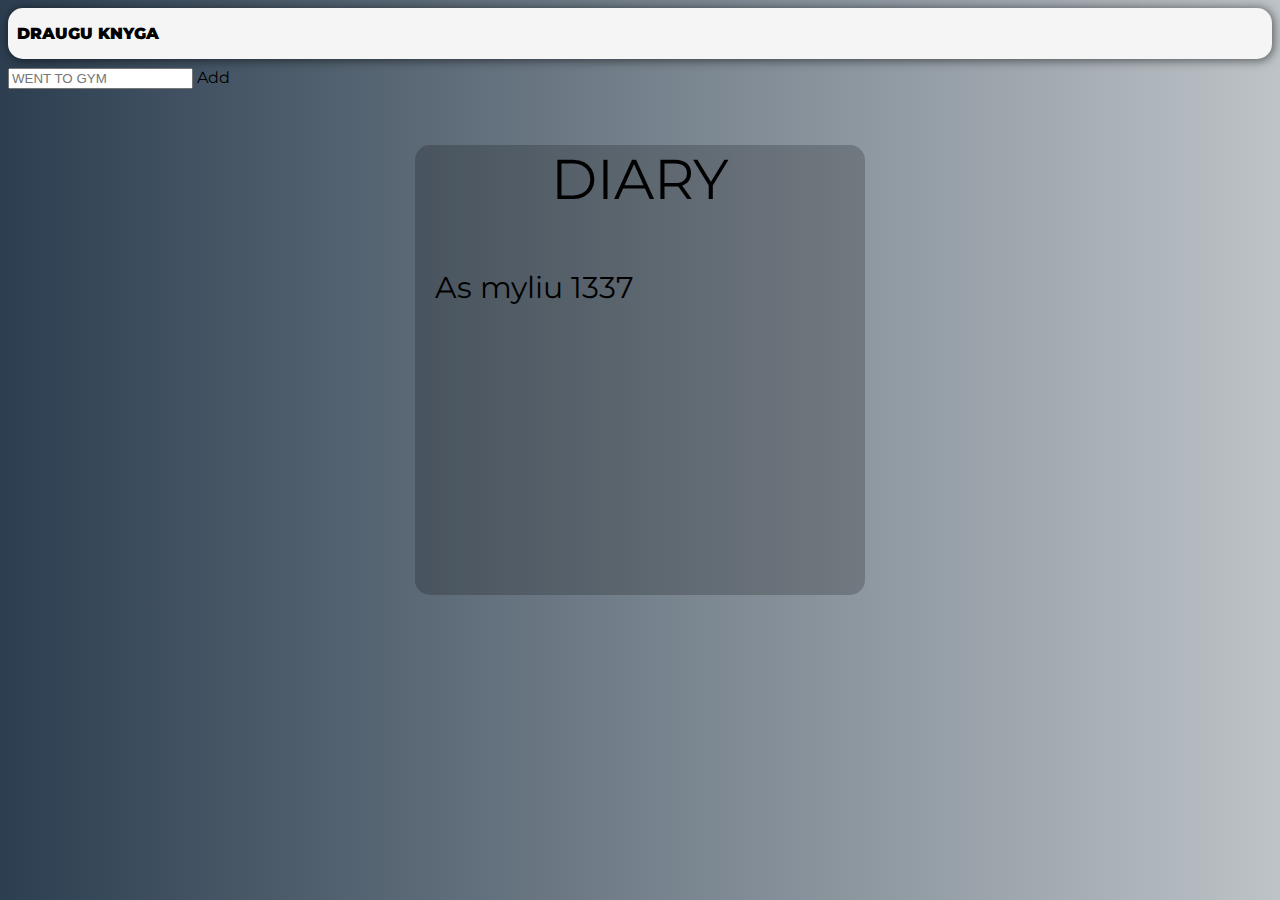
==== index.html @ 55941e10 "ne full redesign (geresnio nesugalvojau)" ====
<!DOCTYPE html>
<html lang="en">
<head>
    <meta charset="UTF-8">
    <meta name="viewport" content="width=device-width, initial-scale=1.0">
    <title>DRAUGU KNYGA</title>
    <link rel="preconnect" href="https://fonts.googleapis.com">
    <link rel="preconnect" href="https://fonts.gstatic.com" crossorigin>
    <link href="https://fonts.googleapis.com/css2?family=Montserrat&display=swap" rel="stylesheet">
    <link rel="stylesheet" href="style.css" /> 
</head>
<body>
    <div class="navbar">
        <p><a href="index.html" class="nav-link">DRAUGU KNYGA</a></p>
    </div>

    <div id="myDIV" class="header">
        <input type="text" id="myInput" placeholder="WENT TO GYM">
        <span onclick="newElement()" class="addBtn">Add</span>
    </div>

    <div class="card-center">
        <div class="card">
            <div class="card-details">
                <p class="card-title">DIARY</p>
                <p class="card-text">As myliu 1337</p>
                <button class="card-btn" name="answer" onclick="showDiv()">MORE...</button>
            </div>
        </div>

        <div id="expandingdiv" style="display:none;" class="answer_list" >
            <p>Hello</p>
            <button class="closebtn" onclick="closeDiv()">X</button>
            <button class="resetbtn" onclick="resetElement()">RESET</button>
            <ul id="myUL">
                <li>REAL</li>
                <li>FAKE</li>
            </ul>
        </div>
    </div>
    
    <script src="index.js"></script> 
</body>
</html>
---- style.css ----
:root {
    --background-light:white;
}
body {
    font-family: 'Montserrat', sans-serif;
    background: linear-gradient(to right, #2c3e50, #bdc3c7);
}
.navbar{
    display: flex;
    width: 100%;
    border-radius: 15px;
    background-color: whitesmoke;
    box-shadow: 1px 1px 10px 1px rgba(0, 0, 0, 0.5);
    margin-bottom: 1vh;
}
.navbar p{
    text-align: left;
    margin-left: 1vh;
}
.nav-link{
    text-decoration: none;
    font-size: 16px;
    font-weight: 900;
    color: black;
    background-image: linear-gradient(black, black);
    background-size: 0% 0.1em;
    background-position-x: 0%, 100%;
    background-position-y: 100%;
    background-repeat: no-repeat;
    transition: 0.25s;
}
.nav-link:hover{
    transition: 0.25s;
    background-size: 100% 0.1em;
    font-size: 24px;
}
.card-center{
    display: flex;
    justify-content: center;
    align-items: center;
}
.card-details{
    background: rgba(0, 0, 0, 0.2);
    height: 50vh;
    width: 50vh;
    border-radius: 15px;
    transition: 0.25s;
}
.card-details .card-btn{
    opacity: 0;
    transition: 0.25s;
}
.card-details:hover{
    background: whitesmoke;
    height: 55vh;
    width: 55vh;
    border-radius: 15px;
    transition: 0.25s;
}
.card-details:hover .card-btn{
    transition: 0.25s;
    opacity: 1;
}
.card-title{
    font-size: 56px;
    text-align: center;
}
.card-text{
    font-size: 30px;
    margin-left: 20px;
}
.card-btn{
    opacity: 0;
    margin-left: 35%;
    margin-top: 50%;
    font-size: 42px;
    color: black;
    border: 1px solid black;
    background-color: whitesmoke;
    border-radius: 5px;
    transition-duration: 0.25s;
}
.card-btn:hover{
    background-color: rgba(0, 0, 0, 0.2);
}
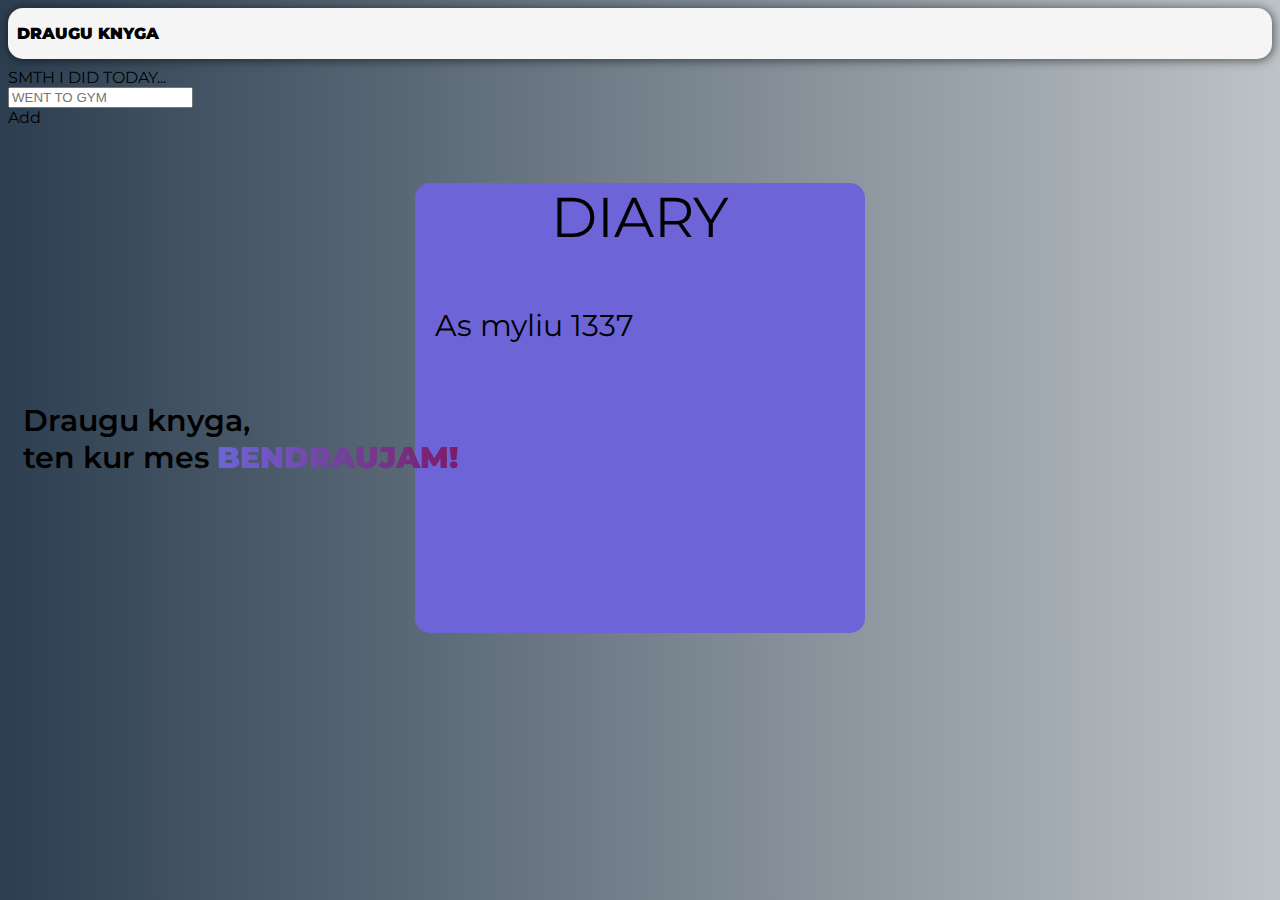
==== commit 5f1a912f: "made cool text/ very small redesign" ====
--- a/index.html
+++ b/index.html
@@ -14,9 +14,14 @@
         <p><a href="index.html" class="nav-link">DRAUGU KNYGA</a></p>
     </div>
 
+
     <div id="myDIV" class="header">
+        <label for="input" class="toptext">SMTH I DID TODAY...</label>
         <input type="text" id="myInput" placeholder="WENT TO GYM">
         <span onclick="newElement()" class="addBtn">Add</span>
+    </div>
+    <div class="citata">
+        <p>Draugu knyga, <br>ten kur  mes <span id="bendraujam">BENDRAUJAM!</span></p>
     </div>
 
     <div class="card-center">
--- a/style.css
+++ b/style.css
@@ -1,5 +1,9 @@
 :root {
-    --background-light:white;
+    --text: #040910;
+    --background: #b1b9cd;
+    --primary: #6d65d7;
+    --secondary: #8787a8;
+    --accent: #7b1c68;
 }
 body {
     font-family: 'Montserrat', sans-serif;
@@ -40,7 +44,7 @@
     align-items: center;
 }
 .card-details{
-    background: rgba(0, 0, 0, 0.2);
+    background: #6d65d7;
     height: 50vh;
     width: 50vh;
     border-radius: 15px;
@@ -75,11 +79,47 @@
     margin-top: 50%;
     font-size: 42px;
     color: black;
-    border: 1px solid black;
-    background-color: whitesmoke;
     border-radius: 5px;
     transition-duration: 0.25s;
+    padding: 11px 20px;
+    background-color: rgb(123, 87, 255);
+    border: none;
+    color: rgb(241, 241, 241);
+    cursor: pointer;
+    font-weight: bold;
+    z-index: 2;
 }
 .card-btn:hover{
-    background-color: rgba(0, 0, 0, 0.2);
+    background-color: rgba(123, 87, 255, 0.2);
 }
+#expandingdiv {
+    background-color: #8787a8;
+    width: 300px;
+    height: 200px;
+    background: linear-gradient(to right,#8787a8,#c2d5f0);
+    overflow: hidden;
+    border-radius: 12px;
+    
+}
+.citata {
+    align-content: center;
+    position: absolute;
+    padding: 12px 15px;
+    top: 40%;
+    font-size: 30px;
+    font-weight: 600;
+}
+/* paziurek html code jei nesupranti kas cia vyksta*/
+#bendraujam {
+    background-image: linear-gradient(to right, #6d65d7, #7b1c68);
+    -webkit-background-clip: text;
+    -webkit-text-fill-color: transparent;
+    font-weight: 900;
+}
+#myInput{
+    display: flex;
+    flex-direction: column;
+    width: fit-content;
+    position: static;
+    max-width: 240px;
+}
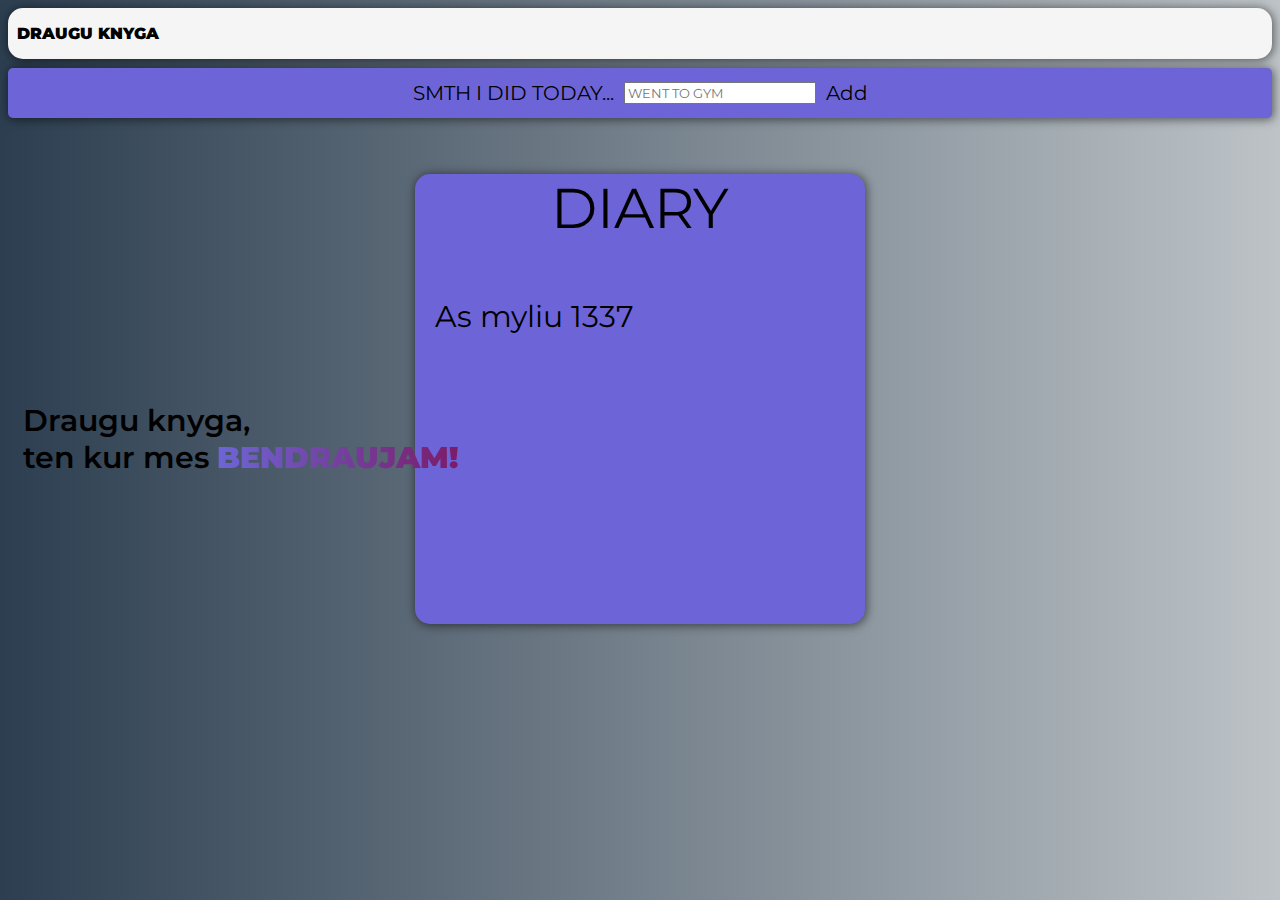
==== commit bece3554: "kosmetiniai pakeitimai" ====
--- a/index.html
+++ b/index.html
@@ -34,7 +34,7 @@
         </div>
 
         <div id="expandingdiv" style="display:none;" class="answer_list" >
-            <p>Hello</p>
+            <p class="expand-text">Hello</p>
             <button class="closebtn" onclick="closeDiv()">X</button>
             <button class="resetbtn" onclick="resetElement()">RESET</button>
             <ul id="myUL">
--- a/style.css
+++ b/style.css
@@ -4,10 +4,13 @@
     --primary: #6d65d7;
     --secondary: #8787a8;
     --accent: #7b1c68;
+    --transparent: rgba(255, 255, 255, 0);
 }
-body {
+body{
+    background: linear-gradient(to right, #2c3e50, #bdc3c7);
+}
+* {
     font-family: 'Montserrat', sans-serif;
-    background: linear-gradient(to right, #2c3e50, #bdc3c7);
 }
 .navbar{
     display: flex;
@@ -20,6 +23,31 @@
 .navbar p{
     text-align: left;
     margin-left: 1vh;
+}
+.header{
+    display: flex;
+    align-items: center;
+    justify-content: center;
+    background: #6d65d7;
+    box-shadow: 1px 1px 10px 1px rgba(0, 0, 0, 0.5);
+    border-radius: 5px;
+    gap: 10px;
+    height: 50px;
+    font-size: 20px;
+}
+.addBtn{
+    cursor: pointer;
+    background-image: linear-gradient(black, black);
+    background-size: 0% 0.1em;
+    background-position-x: 0%, 100%;
+    background-position-y: 100%;
+    background-repeat: no-repeat;
+    transition: 0.25s;
+}
+.addBtn:hover{
+    font-size: 24px;
+    background-size: 100% 0.1em;
+    transition: 0.25s;
 }
 .nav-link{
     text-decoration: none;
@@ -42,11 +70,13 @@
     display: flex;
     justify-content: center;
     align-items: center;
+    gap: 10px;
 }
 .card-details{
     background: #6d65d7;
     height: 50vh;
     width: 50vh;
+    box-shadow: 1px 1px 10px 1px rgba(0, 0, 0, 0.5);
     border-radius: 15px;
     transition: 0.25s;
 }
@@ -75,14 +105,14 @@
 }
 .card-btn{
     opacity: 0;
-    margin-left: 35%;
+    margin-left: 32%;
     margin-top: 50%;
     font-size: 42px;
     color: black;
     border-radius: 5px;
     transition-duration: 0.25s;
     padding: 11px 20px;
-    background-color: rgb(123, 87, 255);
+    background-color: rgba(123, 87, 255, 0.2);
     border: none;
     color: rgb(241, 241, 241);
     cursor: pointer;
@@ -90,7 +120,7 @@
     z-index: 2;
 }
 .card-btn:hover{
-    background-color: rgba(123, 87, 255, 0.2);
+    background-color: rgb(123, 87, 255);
 }
 #expandingdiv {
     background-color: #8787a8;
@@ -99,7 +129,26 @@
     background: linear-gradient(to right,#8787a8,#c2d5f0);
     overflow: hidden;
     border-radius: 12px;
-    
+    box-shadow: 1px 1px 10px 1px rgba(0, 0, 0, 0.5);
+}
+.closebtn{
+    float: right;
+    background-color: var(--transparent);
+    border: var(--transparent);
+    cursor: pointer;
+    margin-right: 5px;
+    margin-top: -5vh;
+}
+.resetbtn{
+    float: right;
+    margin-right: 3vh;
+    margin-top: -5vh;
+    font-size: 10px;
+}
+.expand-text{
+    text-align: center;
+    font-size: larger;
+    font-weight: 600;
 }
 .citata {
     align-content: center;
@@ -112,6 +161,7 @@
 /* paziurek html code jei nesupranti kas cia vyksta*/
 #bendraujam {
     background-image: linear-gradient(to right, #6d65d7, #7b1c68);
+    background-clip: var(--text);
     -webkit-background-clip: text;
     -webkit-text-fill-color: transparent;
     font-weight: 900;
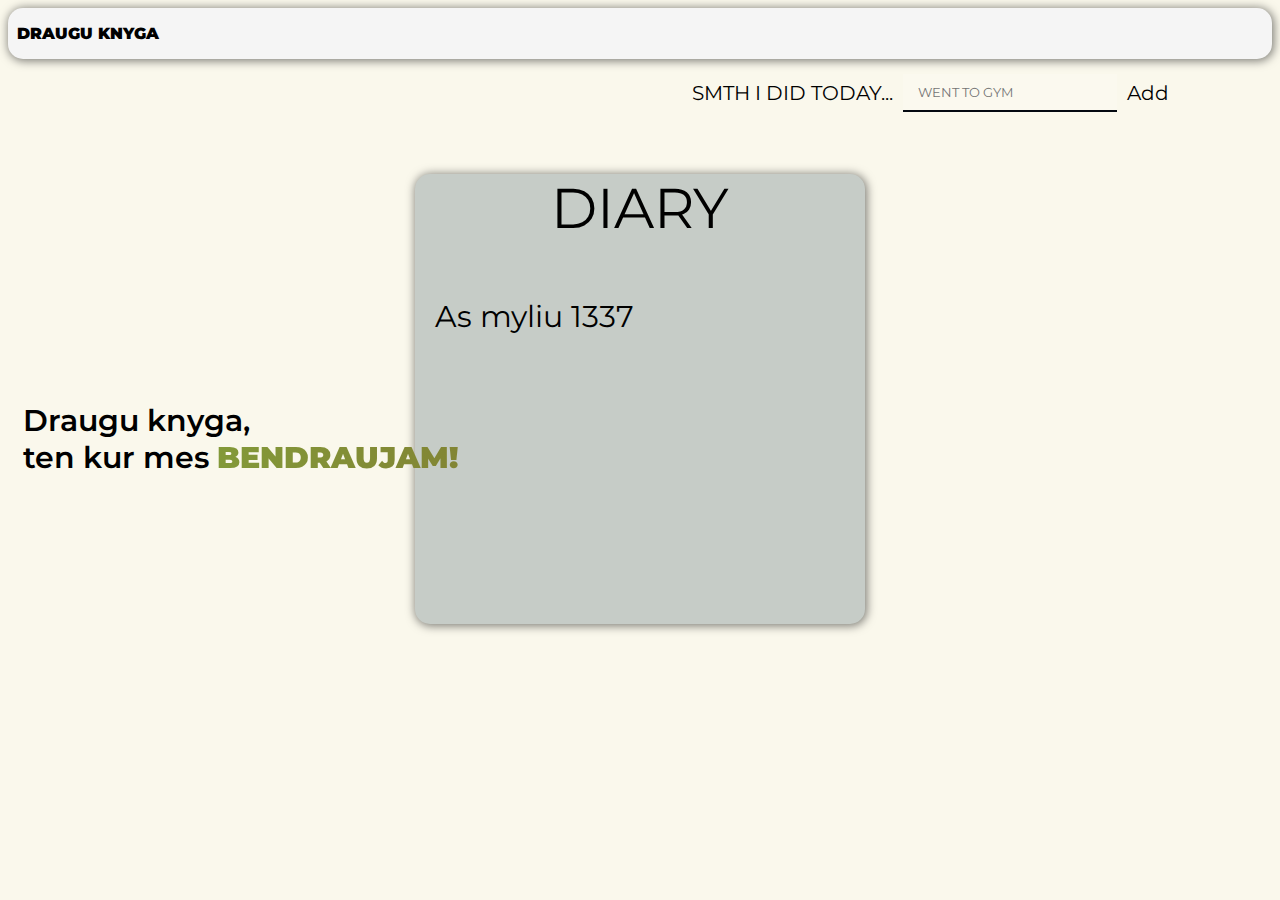
==== commit 8e102074: "Co-authored-by: napsev1 <napsev1@users.noreply.github.com>" ====
--- a/index.html
+++ b/index.html
@@ -20,6 +20,7 @@
         <input type="text" id="myInput" placeholder="WENT TO GYM">
         <span onclick="newElement()" class="addBtn">Add</span>
     </div>
+    
     <div class="citata">
         <p>Draugu knyga, <br>ten kur  mes <span id="bendraujam">BENDRAUJAM!</span></p>
     </div>
--- a/style.css
+++ b/style.css
@@ -1,13 +1,14 @@
 :root {
     --text: #040910;
-    --background: #b1b9cd;
+    --background: #faf8ec;
     --primary: #6d65d7;
     --secondary: #8787a8;
     --accent: #7b1c68;
     --transparent: rgba(255, 255, 255, 0);
 }
 body{
-    background: linear-gradient(to right, #2c3e50, #bdc3c7);
+    /* background: linear-gradient(to right, #38ADAE, #CD295A); */
+    background-color: var(--background);
 }
 * {
     font-family: 'Montserrat', sans-serif;
@@ -27,27 +28,12 @@
 .header{
     display: flex;
     align-items: center;
-    justify-content: center;
-    background: #6d65d7;
-    box-shadow: 1px 1px 10px 1px rgba(0, 0, 0, 0.5);
+    width: fit-content;
+    transform: translateX(76vh);
     border-radius: 5px;
     gap: 10px;
     height: 50px;
     font-size: 20px;
-}
-.addBtn{
-    cursor: pointer;
-    background-image: linear-gradient(black, black);
-    background-size: 0% 0.1em;
-    background-position-x: 0%, 100%;
-    background-position-y: 100%;
-    background-repeat: no-repeat;
-    transition: 0.25s;
-}
-.addBtn:hover{
-    font-size: 24px;
-    background-size: 100% 0.1em;
-    transition: 0.25s;
 }
 .nav-link{
     text-decoration: none;
@@ -66,6 +52,20 @@
     background-size: 100% 0.1em;
     font-size: 24px;
 }
+.addBtn{
+    cursor: pointer;
+    background-image: linear-gradient(black, black);
+    background-size: 0% 0.1em;
+    background-position-x: 0%, 100%;
+    background-position-y: 100%;
+    background-repeat: no-repeat;
+    transition: 0.25s;
+}
+.addBtn:hover{
+    font-size: 24px;
+    background-size: 100% 0.1em;
+    transition: 0.25s;
+}
 .card-center{
     display: flex;
     justify-content: center;
@@ -73,7 +73,7 @@
     gap: 10px;
 }
 .card-details{
-    background: #6d65d7;
+    background: #C6CCC7;
     height: 50vh;
     width: 50vh;
     box-shadow: 1px 1px 10px 1px rgba(0, 0, 0, 0.5);
@@ -112,7 +112,7 @@
     border-radius: 5px;
     transition-duration: 0.25s;
     padding: 11px 20px;
-    background-color: rgba(123, 87, 255, 0.2);
+    background-color: #C5B6A9;
     border: none;
     color: rgb(241, 241, 241);
     cursor: pointer;
@@ -120,13 +120,12 @@
     z-index: 2;
 }
 .card-btn:hover{
-    background-color: rgb(123, 87, 255);
+    background-color: #e4dbd4;
 }
 #expandingdiv {
-    background-color: #8787a8;
+    background-color: #C6CCC7;
     width: 300px;
     height: 200px;
-    background: linear-gradient(to right,#8787a8,#c2d5f0);
     overflow: hidden;
     border-radius: 12px;
     box-shadow: 1px 1px 10px 1px rgba(0, 0, 0, 0.5);
@@ -157,19 +156,22 @@
     top: 40%;
     font-size: 30px;
     font-weight: 600;
+    border-radius: 10px;
 }
 /* paziurek html code jei nesupranti kas cia vyksta*/
 #bendraujam {
-    background-image: linear-gradient(to right, #6d65d7, #7b1c68);
+    background-image: linear-gradient(to right, #839939, #828534);
     background-clip: var(--text);
     -webkit-background-clip: text;
     -webkit-text-fill-color: transparent;
     font-weight: 900;
 }
 #myInput{
-    display: flex;
-    flex-direction: column;
+    padding: 10px 15px;
     width: fit-content;
     position: static;
     max-width: 240px;
+    border: none;
+    border-bottom: 2px solid #040910;
+    background-color: rgba(255, 255, 255, 0.2);
 }
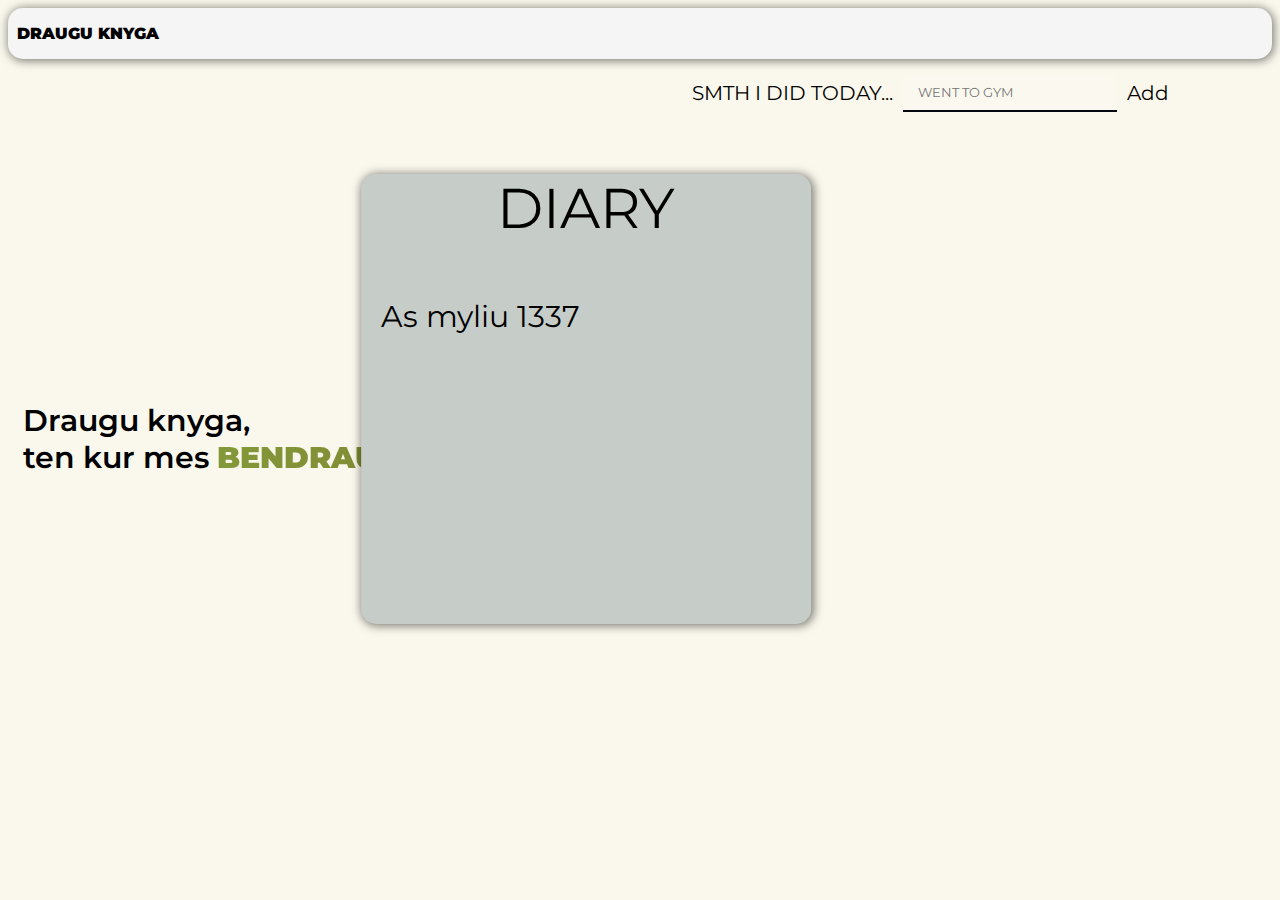
==== commit fef5887a: "animacijos, javascript codo paeditinimas ir css" ====
--- a/index.html
+++ b/index.html
@@ -34,7 +34,7 @@
             </div>
         </div>
 
-        <div id="expandingdiv" style="display:none;" class="answer_list" >
+        <div id="expandingdiv" class="answer_list" >
             <p class="expand-text">Hello</p>
             <button class="closebtn" onclick="closeDiv()">X</button>
             <button class="resetbtn" onclick="resetElement()">RESET</button>
--- a/style.css
+++ b/style.css
@@ -70,7 +70,14 @@
     display: flex;
     justify-content: center;
     align-items: center;
+    position: relative;
     gap: 10px;
+    transform: translateX(8%);
+    transition: 0.25s ease-in-out;
+}
+.card-center.isOpen{
+    transition: 0.25s ease-in-out;
+    transform: translateX(-2%);
 }
 .card-details{
     background: #C6CCC7;
@@ -122,14 +129,6 @@
 .card-btn:hover{
     background-color: #e4dbd4;
 }
-#expandingdiv {
-    background-color: #C6CCC7;
-    width: 300px;
-    height: 200px;
-    overflow: hidden;
-    border-radius: 12px;
-    box-shadow: 1px 1px 10px 1px rgba(0, 0, 0, 0.5);
-}
 .closebtn{
     float: right;
     background-color: var(--transparent);
@@ -143,6 +142,22 @@
     margin-right: 3vh;
     margin-top: -5vh;
     font-size: 10px;
+}
+#expandingdiv {
+    background-color: #C6CCC7;
+    width: 300px;
+    height: 200px;
+    overflow: hidden;
+    border-radius: 12px;
+    box-shadow: 1px 1px 10px 1px rgba(0, 0, 0, 0.5);
+    opacity: 0;
+    transform: translateX(-150%);
+    transition: 0.25s ease-out;
+}
+#expandingdiv.isOpen{
+    transition: 0.25s ease-out;
+    transform: translateX(0);
+    opacity: 1;
 }
 .expand-text{
     text-align: center;
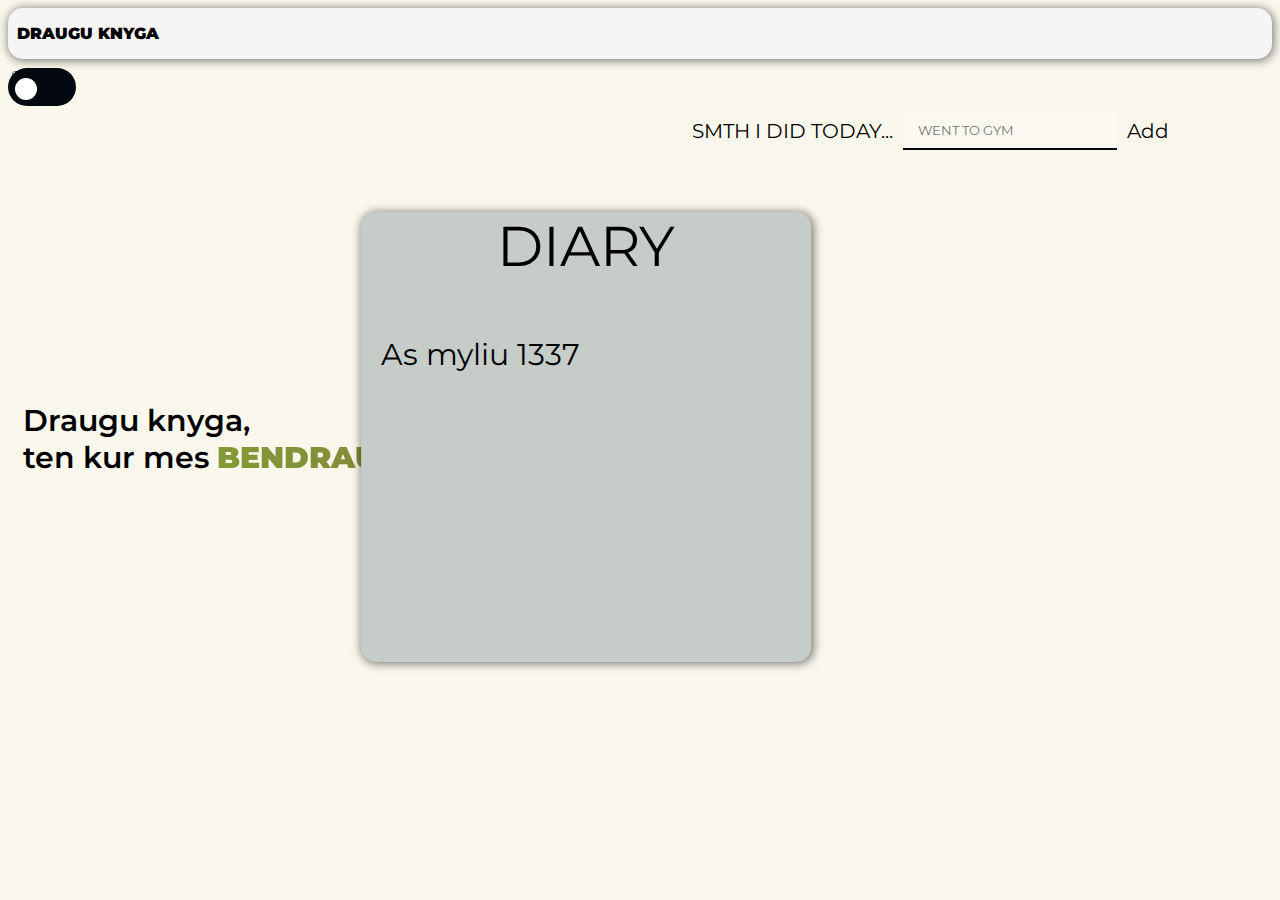
==== commit 6d277519: "added darkmode switch needs color scheme" ====
--- a/index.html
+++ b/index.html
@@ -12,7 +12,13 @@
 <body>
     <div class="navbar">
         <p><a href="index.html" class="nav-link">DRAUGU KNYGA</a></p>
+        
     </div>
+    <label class="switch-darkmode">
+        <input type="checkbox" id="darkmodecb">
+        <span class="slider"></span>
+      </label>
+      
 
 
     <div id="myDIV" class="header">
@@ -44,6 +50,7 @@
             </ul>
         </div>
     </div>
+   
     
     <script src="index.js"></script> 
 </body>
--- a/style.css
+++ b/style.css
@@ -13,6 +13,44 @@
 * {
     font-family: 'Montserrat', sans-serif;
 }
+.dark {
+    background-color: #040910;
+}
+/* sunku optimizint perspeju switcha*/
+.switch-darkmode {
+    position: relative;
+    display: inline-block;
+    width: 7.5vh;
+    height: 4.2vh;
+  }
+  .switch-darkmode .slider {
+    background-color: #040910;
+    position: absolute;
+    cursor: pointer;
+    top: 0;
+    left: 0;
+    right: 0;
+    bottom: 0;
+    transition: 0.25s;
+    border-radius: 25px;
+  }
+  .switch-darkmode .slider:before {
+    position: absolute;
+    content: "";
+    height: 1.4em;
+    width: 1.4em;
+    border-radius: 50%;
+    left: 10%;
+    bottom: 15%;
+    box-shadow: inset 15px -4px 0px 15px #ffffff;
+    transition: transform 0.5s, box-shadow 0.5s;
+  }
+  
+  .switch-darkmode input:checked + .slider:before {
+    transform: translateX(100%);
+    box-shadow: inset 15px -4px 0px 15px #ff01e1;
+  }
+  
 .navbar{
     display: flex;
     width: 100%;
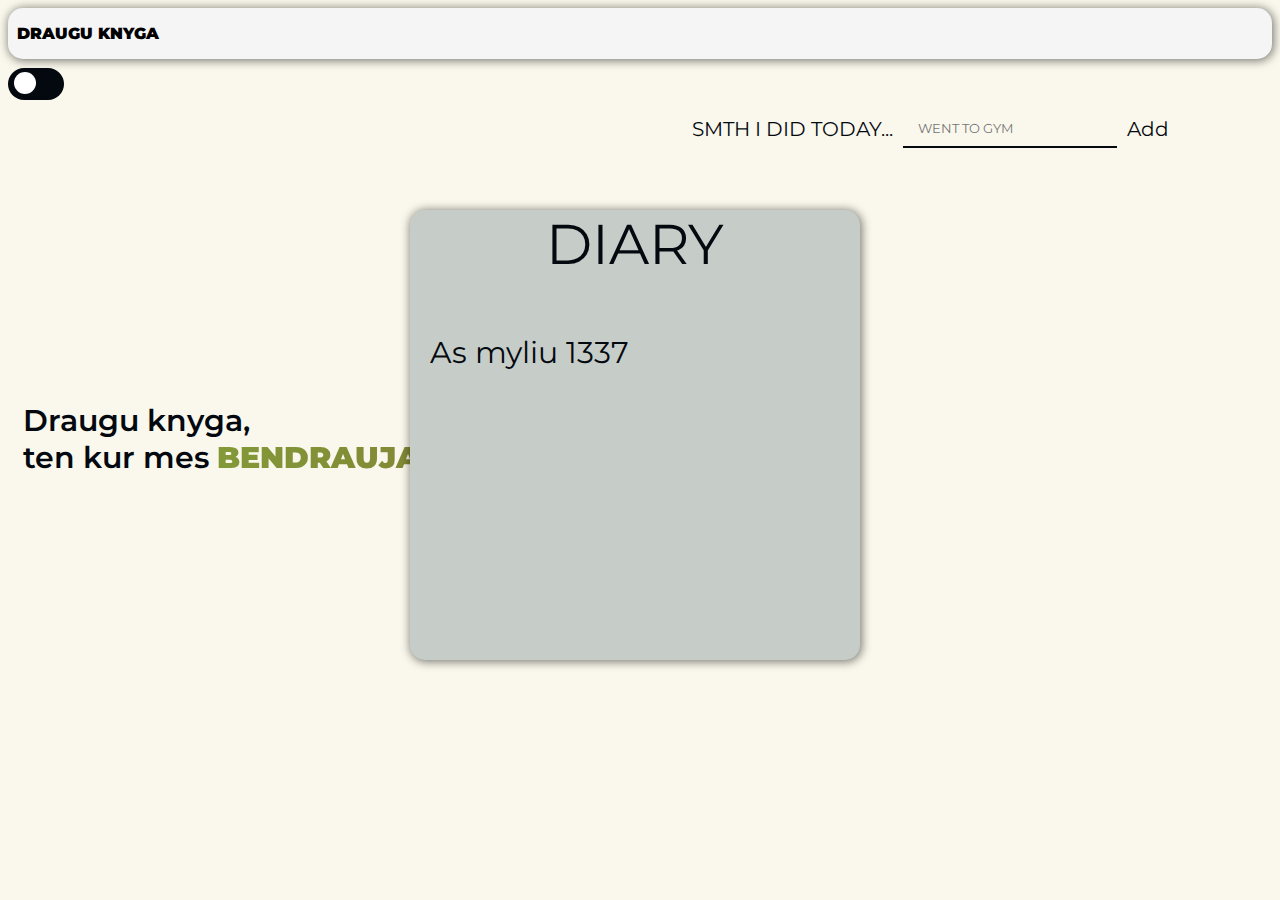
==== commit bc9a4672: "button styling fix,restored X button functionality" ====
--- a/index.html
+++ b/index.html
@@ -12,14 +12,12 @@
 <body>
     <div class="navbar">
         <p><a href="index.html" class="nav-link">DRAUGU KNYGA</a></p>
-        
     </div>
+    
     <label class="switch-darkmode">
         <input type="checkbox" id="darkmodecb">
         <span class="slider"></span>
-      </label>
-      
-
+    </label>
 
     <div id="myDIV" class="header">
         <label for="input" class="toptext">SMTH I DID TODAY...</label>
@@ -42,7 +40,7 @@
 
         <div id="expandingdiv" class="answer_list" >
             <p class="expand-text">Hello</p>
-            <button class="closebtn" onclick="closeDiv()">X</button>
+            <button class="closebtn" onclick="showDiv()">X</button>
             <button class="resetbtn" onclick="resetElement()">RESET</button>
             <ul id="myUL">
                 <li>REAL</li>
--- a/style.css
+++ b/style.css
@@ -3,8 +3,9 @@
     --background: #faf8ec;
     --primary: #6d65d7;
     --secondary: #8787a8;
-    --accent: #7b1c68;
+    --accent: #839939;
     --transparent: rgba(255, 255, 255, 0);
+    --background-color: #C6CCC7;
 }
 body{
     /* background: linear-gradient(to right, #38ADAE, #CD295A); */
@@ -14,15 +15,30 @@
     font-family: 'Montserrat', sans-serif;
 }
 .dark {
-    background-color: #040910;
+    background-color: #3B3B3B;
+    --background-color: #232225;
+    --text:#ffffff;
+    --accent:#7b1c68
 }
 /* sunku optimizint perspeju switcha*/
+.navbar{
+    display: flex;
+    width: 100%;
+    border-radius: 15px;
+    background-color: whitesmoke;
+    box-shadow: 1px 1px 10px 1px rgba(0, 0, 0, 0.5);
+    margin-bottom: 1vh;
+}
+.navbar p{
+    text-align: left;
+    margin-left: 1vh;
+}
 .switch-darkmode {
     position: relative;
     display: inline-block;
-    width: 7.5vh;
-    height: 4.2vh;
-  }
+    width: 6.2vh;
+    height: 3.5vh;
+    }
   .switch-darkmode .slider {
     background-color: #040910;
     position: absolute;
@@ -33,7 +49,7 @@
     bottom: 0;
     transition: 0.25s;
     border-radius: 25px;
-  }
+    }
   .switch-darkmode .slider:before {
     position: absolute;
     content: "";
@@ -41,29 +57,20 @@
     width: 1.4em;
     border-radius: 50%;
     left: 10%;
-    bottom: 15%;
+    bottom: 17%;
     box-shadow: inset 15px -4px 0px 15px #ffffff;
     transition: transform 0.5s, box-shadow 0.5s;
-  }
-  
+    }
   .switch-darkmode input:checked + .slider:before {
-    transform: translateX(100%);
+    transform: translateX(110%);
     box-shadow: inset 15px -4px 0px 15px #ff01e1;
-  }
-  
-.navbar{
-    display: flex;
-    width: 100%;
-    border-radius: 15px;
-    background-color: whitesmoke;
-    box-shadow: 1px 1px 10px 1px rgba(0, 0, 0, 0.5);
-    margin-bottom: 1vh;
-}
-.navbar p{
-    text-align: left;
-    margin-left: 1vh;
-}
+    }
+    #darkmodecb{
+        display: none;
+    }   
+    
 .header{
+    color: var(--text);
     display: flex;
     align-items: center;
     width: fit-content;
@@ -91,6 +98,7 @@
     font-size: 24px;
 }
 .addBtn{
+    color: var(--text);
     cursor: pointer;
     background-image: linear-gradient(black, black);
     background-size: 0% 0.1em;
@@ -105,12 +113,12 @@
     transition: 0.25s;
 }
 .card-center{
+    color: var(--text);
     display: flex;
     justify-content: center;
     align-items: center;
     position: relative;
     gap: 10px;
-    transform: translateX(8%);
     transition: 0.25s ease-in-out;
 }
 .card-center.isOpen{
@@ -118,7 +126,7 @@
     transform: translateX(-2%);
 }
 .card-details{
-    background: #C6CCC7;
+    background: var(--background-color);
     height: 50vh;
     width: 50vh;
     box-shadow: 1px 1px 10px 1px rgba(0, 0, 0, 0.5);
@@ -182,9 +190,10 @@
     font-size: 10px;
 }
 #expandingdiv {
-    background-color: #C6CCC7;
-    width: 300px;
-    height: 200px;
+    color: var(--text);
+    background-color: var(--background-color);
+    width: 0px;
+    height: 0px;
     overflow: hidden;
     border-radius: 12px;
     box-shadow: 1px 1px 10px 1px rgba(0, 0, 0, 0.5);
@@ -193,6 +202,8 @@
     transition: 0.25s ease-out;
 }
 #expandingdiv.isOpen{
+    width: 300px;
+    height: 200px;
     transition: 0.25s ease-out;
     transform: translateX(0);
     opacity: 1;
@@ -203,6 +214,7 @@
     font-weight: 600;
 }
 .citata {
+    color: var(--text);
     align-content: center;
     position: absolute;
     padding: 12px 15px;
@@ -213,18 +225,19 @@
 }
 /* paziurek html code jei nesupranti kas cia vyksta*/
 #bendraujam {
-    background-image: linear-gradient(to right, #839939, #828534);
+    background-image: linear-gradient(to right, var(--accent), #828534);
     background-clip: var(--text);
     -webkit-background-clip: text;
     -webkit-text-fill-color: transparent;
     font-weight: 900;
 }
 #myInput{
+    color: var(--text);
     padding: 10px 15px;
     width: fit-content;
     position: static;
     max-width: 240px;
     border: none;
     border-bottom: 2px solid #040910;
-    background-color: rgba(255, 255, 255, 0.2);
-}
+    background: none;
+}
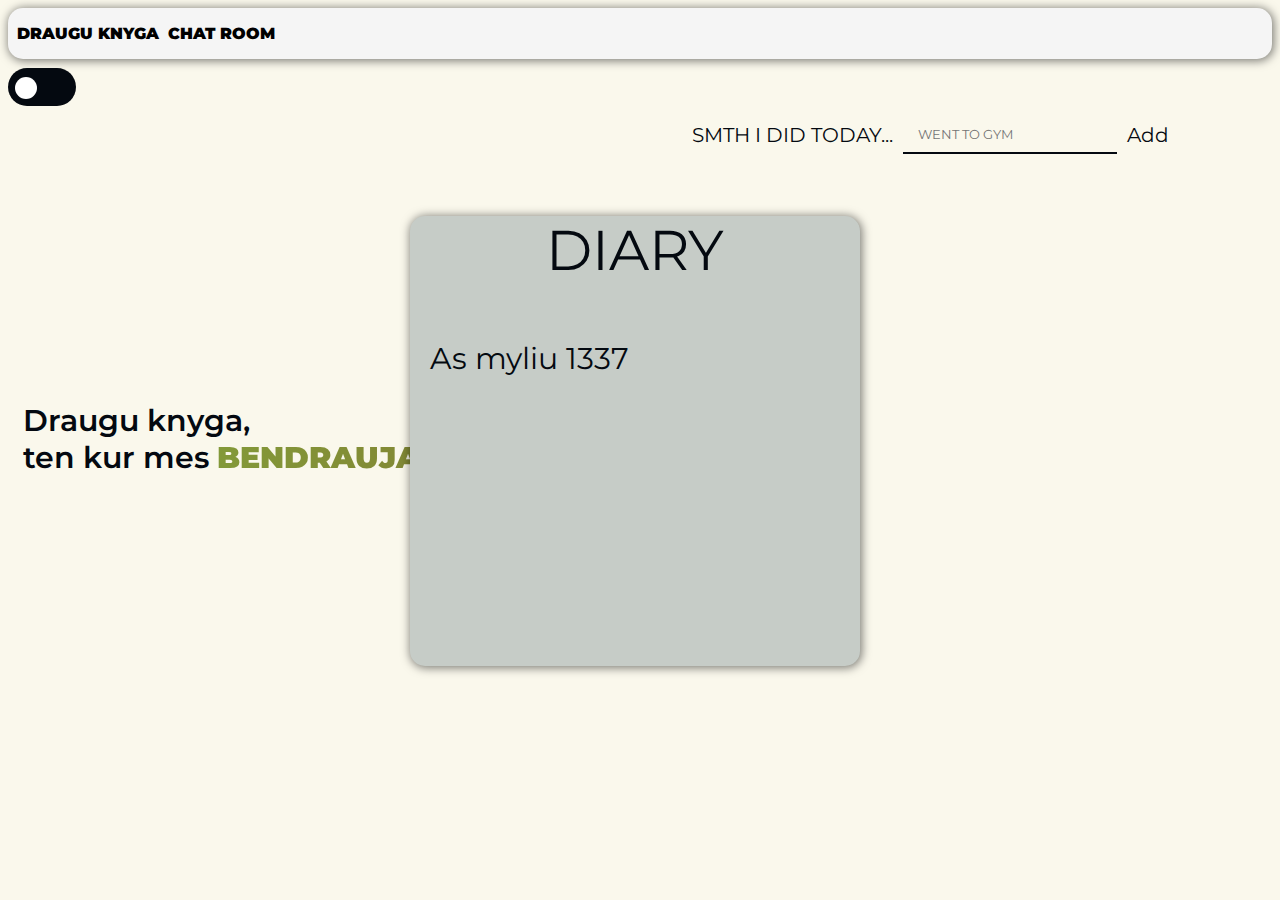
==== commit bd4a6d49: "added chat room (needs functionality)" ====
--- a/index.html
+++ b/index.html
@@ -12,6 +12,7 @@
 <body>
     <div class="navbar">
         <p><a href="index.html" class="nav-link">DRAUGU KNYGA</a></p>
+        <p><a href="chat.html" class="nav-link">CHAT ROOM</a></p>
     </div>
     
     <label class="switch-darkmode">
--- a/style.css
+++ b/style.css
@@ -36,8 +36,8 @@
 .switch-darkmode {
     position: relative;
     display: inline-block;
-    width: 6.2vh;
-    height: 3.5vh;
+    width: 7.6vh;
+    height: 4.2vh;
     }
   .switch-darkmode .slider {
     background-color: #040910;
@@ -241,3 +241,27 @@
     border-bottom: 2px solid #040910;
     background: none;
 }
+.txtinput {
+    display: flex;
+    justify-content: center;
+    align-items: center;
+    height: 100px;
+}
+.txtinput input{
+    color: var(--text);
+    padding: 10px 15px;
+    position: static;
+    width: 240px;
+    border: none;
+    border-bottom: 2px solid #040910;
+    background: none;
+    text-align: center;
+
+}
+#feed {
+    display: flex;
+    color: var(--text);
+    padding: 10px 15px;
+    position: static;
+    border: solid;
+}